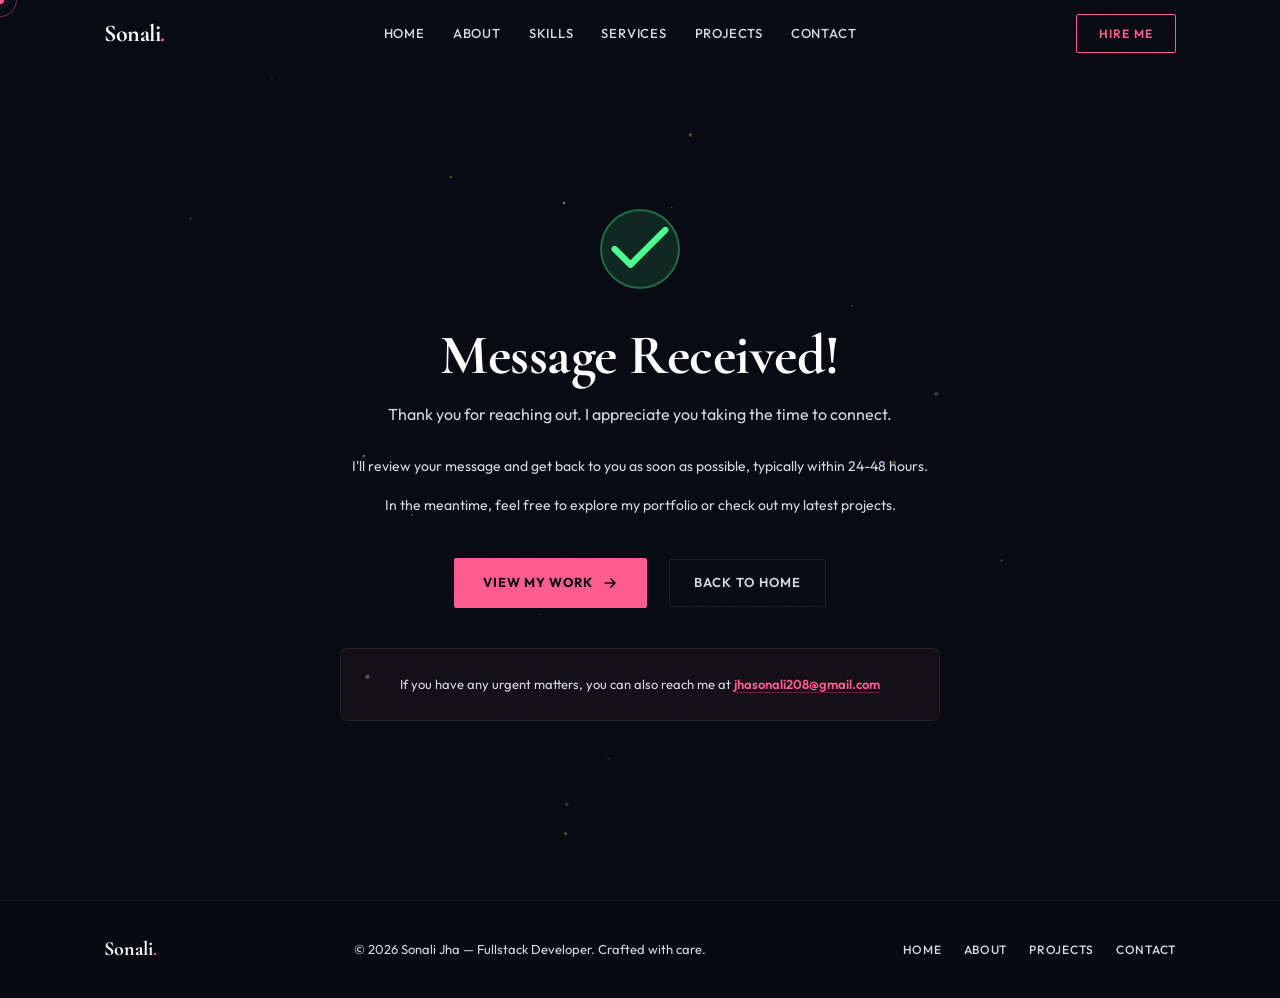
==== thank-you.html @ d3b2fef5 "Make hero section more calm and professional, design thank-you page consistently" ====
<!doctype html>
<html lang="en">
<head>
  <meta charset="utf-8" />
  <meta name="viewport" content="width=device-width,initial-scale=1" />
  <title>Thank You — Sonali Jha</title>
  <link rel="preconnect" href="https://fonts.googleapis.com">
  <link href="https://fonts.googleapis.com/css2?family=Cormorant+Garamond:ital,wght@0,400;0,600;0,700;1,400&family=Outfit:wght@300;400;500;600;700&display=swap" rel="stylesheet">
  <link rel="stylesheet" href="style.css" />
</head>
<body>

  <!-- Custom Cursor -->
  <div class="cursor-dot" id="cursorDot"></div>
  <div class="cursor-outline" id="cursorOutline"></div>

  <!-- Topbar -->
  <header class="topbar" id="topbar">
    <div class="top-inner">
      <div class="logo">Sonali<span>.</span></div>
      <nav class="nav">
        <a href="index.html#home">Home</a>
        <a href="index.html#about">About</a>
        <a href="index.html#skills">Skills</a>
        <a href="index.html#services">Services</a>
        <a href="index.html#projects">Projects</a>
        <a href="index.html#contact">Contact</a>
      </nav>
      <a class="hire-btn" href="index.html#contact">Hire Me</a>
    </div>
  </header>

  <!-- ═══ THANK YOU SECTION ═══ -->
  <section id="thank-you" class="thank-you">
    <div class="thank-you-canvas">
      <canvas id="particleCanvasTY"></canvas>
    </div>
    
    <div class="thank-you-inner">
      <div class="thank-you-content">
        
        <!-- Success Icon -->
        <div class="ty-icon-container">
          <div class="ty-icon">
            <svg viewBox="0 0 24 24" fill="none" stroke="currentColor" stroke-width="2" stroke-linecap="round" stroke-linejoin="round">
              <polyline points="20 6 9 17 4 12"></polyline>
            </svg>
          </div>
        </div>

        <!-- Main Message -->
        <div class="ty-message reveal">
          <h1 class="ty-title">Message Received!</h1>
          <p class="ty-subtitle">Thank you for reaching out. I appreciate you taking the time to connect.</p>
        </div>

        <!-- Additional Info -->
        <div class="ty-info reveal delay-1">
          <p class="ty-text">I'll review your message and get back to you as soon as possible, typically within 24-48 hours.</p>
          <p class="ty-text">In the meantime, feel free to explore my portfolio or check out my latest projects.</p>
        </div>

        <!-- CTA Buttons -->
        <div class="ty-ctas reveal delay-2">
          <a class="btn-gold" href="index.html#projects">
            <span>View My Work</span>
            <svg width="16" height="16" viewBox="0 0 16 16" fill="none"><path d="M3 8h10M9 4l4 4-4 4" stroke="currentColor" stroke-width="1.6" stroke-linecap="round" stroke-linejoin="round"/></svg>
          </a>
          <a class="btn-ghost" href="index.html">
            <span>Back to Home</span>
          </a>
        </div>

        <!-- Footer Message -->
        <div class="ty-footer-msg reveal delay-3">
          <p>If you have any urgent matters, you can also reach me at <a href="mailto:jhasonali208@gmail.com" class="ty-email-link">jhasonali208@gmail.com</a></p>
        </div>

      </div>
    </div>
  </section>

  <!-- FOOTER -->
  <footer class="footer">
    <div class="footer-inner wrapper">
      <div class="footer-logo">Sonali<span>.</span></div>
      <p class="footer-copy">© <span id="yr"></span> Sonali Jha — Fullstack Developer. Crafted with care.</p>
      <div class="footer-links">
        <a href="index.html#home">Home</a>
        <a href="index.html#about">About</a>
        <a href="index.html#projects">Projects</a>
        <a href="index.html#contact">Contact</a>
      </div>
    </div>
  </footer>

  <script src="script.js"></script>
  <script>
    // Initialize particle canvas for thank-you page
    (function initParticlesTY() {
      const canvas = document.getElementById('particleCanvasTY');
      if (!canvas) return;
      const ctx = canvas.getContext('2d');

      let W, H, particles = [], mouse = { x: -999, y: -999 };
      const COUNT = 20;
      const GOLD   = 'rgba(201,168,76,';
      const SILVER = 'rgba(168,184,204,';

      function resize() {
        W = canvas.width  = canvas.offsetWidth;
        H = canvas.height = canvas.offsetHeight;
      }
      resize();
      window.addEventListener('resize', resize);

      canvas.addEventListener('mousemove', e => {
        const r = canvas.getBoundingClientRect();
        mouse.x = e.clientX - r.left;
        mouse.y = e.clientY - r.top;
      });
      canvas.addEventListener('mouseleave', () => { mouse.x = -999; mouse.y = -999; });

      class Particle {
        constructor() { this.reset(true); }
        reset(init) {
          this.x    = Math.random() * W;
          this.y    = init ? Math.random() * H : H + 10;
          this.vy   = -(Math.random() * 0.15 + 0.05);
          this.vx   = (Math.random() - .5) * 0.08;
          this.size = Math.random() * 1.8 + 0.4;
          this.alpha= Math.random() * 0.5 + 0.1;
          this.gold = Math.random() < 0.3;
        }
        update() {
          this.x += this.vx;
          this.y += this.vy;
          if (this.y < -10) this.reset(false);
        }
        draw() {
          const col = this.gold ? GOLD : SILVER;
          ctx.beginPath();
          ctx.arc(this.x, this.y, this.size, 0, Math.PI * 2);
          ctx.fillStyle = col + this.alpha + ')';
          ctx.fill();
        }
      }

      for (let i = 0; i < COUNT; i++) particles.push(new Particle());

      function drawLines() {
        for (let i = 0; i < particles.length; i++) {
          for (let j = i + 1; j < particles.length; j++) {
            const a = particles[i], b = particles[j];
            const dx = a.x - b.x, dy = a.y - b.y;
            const dist = Math.sqrt(dx * dx + dy * dy);
            if (dist < 100) {
              const op = (1 - dist / 100) * 0.02;
              ctx.beginPath();
              ctx.moveTo(a.x, a.y);
              ctx.lineTo(b.x, b.y);
              ctx.strokeStyle = GOLD + op + ')';
              ctx.lineWidth = 0.4;
              ctx.stroke();
            }
          }
        }
      }

      function animate() {
        ctx.clearRect(0, 0, W, H);
        drawLines();
        particles.forEach(p => { p.update(); p.draw(); });
        requestAnimationFrame(animate);
      }
      animate();
    })();
  </script>
</body>
</html>
---- style.css ----
/* ════════════════════════════════════════════════════════
   SONALI JHA — PORTFOLIO STYLESHEET
   Theme: Deep Navy Midnight · Gold Luxury
   Fonts: Cormorant Garamond (display) + Outfit (body)
════════════════════════════════════════════════════════ */

/* ── TOKENS ───────────────────────────────────────────── */
:root {
  --navy:       #070a12;
  --navy-2:     #0b111c;
  --navy-3:     #101827;
  --navy-4:     #151d2f;
  --gold:       #ff5c90;
  --gold-lt:    #ff8cba;
  --gold-dk:    #c33670;
  --silver:     #d6d8e3;
  --text:       #f3f7ff;
  --heading:    #ffffff;
  --border:     rgba(255,92,144,.14);
  --border-dim: rgba(255,255,255,.08);
  --r-sm:       8px;
  --r:          14px;
  --r-lg:       22px;
  --maxw:       1200px;
}

/* ── RESET ────────────────────────────────────────────── */
*, *::before, *::after { box-sizing: border-box; margin: 0; padding: 0; }
html, body { scroll-behavior: smooth; }
body {
  font-family: 'Outfit', sans-serif;
  font-weight: 400;
  font-size: 15px;
  line-height: 1.65;
  background: var(--navy);
  color: var(--text);
  overflow-x: hidden;
  cursor: none;
  -webkit-font-smoothing: antialiased;
}
a { text-decoration: none; color: inherit; }
img { display: block; }
ul { list-style: none; }

/* ── NOISE TEXTURE ────────────────────────────────────── */
body::after {
  content: '';
  position: fixed;
  inset: 0;
  pointer-events: none;
  z-index: 999;
  background-image: url("data:image/svg+xml,%3Csvg xmlns='http://www.w3.org/2000/svg' width='200' height='200'%3E%3Cfilter id='n'%3E%3CfeTurbulence type='fractalNoise' baseFrequency='0.9' numOctaves='4'/%3E%3C/filter%3E%3Crect width='200' height='200' filter='url(%23n)' opacity='0.018'/%3E%3C/svg%3E");
}

/* ── CURSOR ───────────────────────────────────────────── */
.cursor-dot {
  width: 8px;
  height: 8px;
  background: var(--gold);
  border-radius: 50%;
  position: fixed;
  pointer-events: none;
  z-index: 10000;
  transform: translate(-50%, -50%);
  transition: transform .06s ease, width .2s, height .2s, background .2s;
  box-shadow: 0 0 10px rgba(255,92,144,.6);
}
.cursor-outline {
  width: 34px;
  height: 34px;
  border: 1.5px solid rgba(255,92,144,.45);
  border-radius: 50%;
  position: fixed;
  pointer-events: none;
  z-index: 9999;
  transform: translate(-50%, -50%);
  transition: width .25s ease, height .25s ease, border-color .25s;
}
/* diamond shape on hover */
body.cursor-hover .cursor-dot {
  width: 10px;
  height: 10px;
  border-radius: 2px;
  transform: translate(-50%, -50%) rotate(45deg);
  background: var(--gold-lt);
}
body.cursor-hover .cursor-outline {
  width: 48px;
  height: 48px;
  border-color: rgba(255,92,144,.6);
  border-radius: 4px;
  transform: translate(-50%, -50%) rotate(45deg);
}

/* ── SCROLLBAR ────────────────────────────────────────── */
::-webkit-scrollbar { width: 4px; }
::-webkit-scrollbar-track { background: var(--navy-2); }
::-webkit-scrollbar-thumb { background: var(--gold-dk); border-radius: 4px; }

/* ── TOPBAR ───────────────────────────────────────────── */
.topbar {
  position: fixed;
  top: 0; left: 0; right: 0;
  z-index: 500;
  height: 68px;
  transition: background .4s, border-color .4s, backdrop-filter .4s;
  border-bottom: 1px solid transparent;
}
.topbar.scrolled {
  background: rgba(8,14,26,.88);
  backdrop-filter: blur(20px);
  border-color: var(--border);
}
.top-inner {
  max-width: var(--maxw);
  margin: 0 auto;
  height: 100%;
  padding: 0 5vw;
  display: flex;
  align-items: center;
  justify-content: space-between;
}
.logo {
  font-family: 'Cormorant Garamond', serif;
  font-size: 24px;
  font-weight: 700;
  color: var(--heading);
  letter-spacing: -.5px;
}
.logo span { color: var(--gold); }

.nav { display: flex; gap: 28px; }
.nav a {
  font-size: 13px;
  font-weight: 500;
  letter-spacing: .06em;
  text-transform: uppercase;
  color: var(--silver);
  position: relative;
  transition: color .25s;
}
.nav a::after {
  content: '';
  position: absolute;
  left: 0; bottom: -4px;
  width: 0; height: 1px;
  background: var(--gold);
  transition: width .3s ease;
}
.nav a:hover { color: var(--gold-lt); }
.nav a:hover::after { width: 100%; }

.hire-btn {
  font-size: 12px;
  font-weight: 600;
  letter-spacing: .1em;
  text-transform: uppercase;
  padding: 9px 22px;
  border-radius: 2px;
  border: 1px solid var(--gold);
  color: var(--gold);
  transition: background .25s, color .25s, box-shadow .25s;
}
.hire-btn:hover {
  background: var(--gold);
  color: var(--navy);
  box-shadow: 0 0 24px rgba(255,92,144,.3);
}

/* ── BUTTONS ──────────────────────────────────────────── */
.btn-gold {
  display: inline-flex;
  align-items: center;
  gap: 8px;
  background: var(--gold);
  color: var(--navy);
  font-size: 13px;
  font-weight: 700;
  letter-spacing: .08em;
  text-transform: uppercase;
  padding: 13px 28px;
  border-radius: 2px;
  transition: background .25s, transform .25s, box-shadow .25s;
  border: 1px solid var(--gold);
}
.btn-gold:hover {
  background: var(--gold-lt);
  transform: translateY(-2px);
  box-shadow: 0 12px 36px rgba(255,92,144,.22);
}
.btn-ghost {
  display: inline-flex;
  align-items: center;
  gap: 8px;
  background: transparent;
  color: var(--silver);
  font-size: 13px;
  font-weight: 600;
  letter-spacing: .08em;
  text-transform: uppercase;
  padding: 12px 24px;
  border-radius: 2px;
  border: 1px solid var(--border-dim);
  transition: border-color .25s, color .25s, transform .25s;
  margin-left: 10px;
}
.btn-ghost:hover {
  border-color: var(--gold);
  color: var(--gold);
  transform: translateY(-2px);
}

/* ── SECTION SHARED ───────────────────────────────────── */
.wrapper {
  max-width: var(--maxw);
  margin: 0 auto;
  padding: 0 5vw;
}
.section-eyebrow {
  display: inline-flex;
  align-items: center;
  gap: 10px;
  font-size: 11px;
  font-weight: 700;
  letter-spacing: .18em;
  text-transform: uppercase;
  color: var(--gold);
  margin-bottom: 10px;
}
.section-eyebrow::before {
  content: '';
  display: block;
  width: 24px;
  height: 1px;
  background: var(--gold);
}
.section-eyebrow.center { display: flex; justify-content: center; }
.section-eyebrow.center::before { display: none; }

.section-title {
  font-family: 'Cormorant Garamond', serif;
  font-size: clamp(32px, 4vw, 52px);
  font-weight: 700;
  color: var(--heading);
  line-height: 1.1;
  letter-spacing: -.5px;
  margin-bottom: 14px;
}
.section-title em { color: var(--gold); font-style: italic; }
.section-title.center { text-align: center; }
.section-sub {
  font-size: 15px;
  color: var(--silver);
  max-width: 520px;
  line-height: 1.8;
  margin-bottom: 52px;
}
.section-sub.center { text-align: center; margin-left: auto; margin-right: auto; }
.section-head { margin-bottom: 0; }
section[id] {
  scroll-margin-top: 92px;
}

/* divider line */
.section-divider {
  width: 100%;
  height: 1px;
  background: linear-gradient(90deg, transparent, var(--border), transparent);
  margin: 0;
}

/* ── SCROLL REVEAL ────────────────────────────────────── */
.reveal {
  opacity: 0;
  transform: translateY(32px);
  transition: opacity .75s cubic-bezier(.4,0,.2,1), transform .75s cubic-bezier(.4,0,.2,1);
}
.reveal.visible { opacity: 1; transform: translateY(0); }
.delay-1 { transition-delay: .12s; }
.delay-2 { transition-delay: .22s; }
.delay-3 { transition-delay: .32s; }
.delay-4 { transition-delay: .42s; }

/* ═══════════════════════════════════════════════════════
   HERO
═══════════════════════════════════════════════════════ */
.hero {
  position: relative;
  min-height: 100svh;
  display: flex;
  align-items: center;
  padding: 90px 5vw 60px;
  overflow: hidden;
}
.hero-canvas {
  position: absolute;
  inset: 0;
  z-index: 0;
}
#particleCanvas {
  width: 100%;
  height: 100%;
}

/* large watermark text */
.hero-bg-text {
  position: absolute;
  right: -2%;
  top: 50%;
  transform: translateY(-50%);
  font-family: 'Cormorant Garamond', serif;
  font-size: clamp(80px, 14vw, 200px);
  font-weight: 700;
  color: rgba(255,92,144,.01);
  letter-spacing: .1em;
  pointer-events: none;
  user-select: none;
  z-index: 0;
  white-space: nowrap;
}

.hero-inner {
  position: relative;
  z-index: 2;
  display: grid;
  grid-template-columns: 1fr 440px;
  gap: 60px;
  align-items: center;
  max-width: var(--maxw);
  width: 100%;
  margin: 0 auto;
}

/* status pill */
.status-pill {
  display: inline-flex;
  align-items: center;
  gap: 8px;
  background: rgba(255,92,144,.06);
  border: 1px solid rgba(255,92,144,.16);
  padding: 6px 16px;
  border-radius: 2px;
  font-size: 12px;
  font-weight: 600;
  letter-spacing: .06em;
  text-transform: uppercase;
  color: var(--gold-lt);
  margin-bottom: 22px;
  opacity: 0;
  animation: fadeUp .7s .1s forwards;
}
.status-dot {
  width: 7px;
  height: 7px;
  border-radius: 50%;
  background: #4cff91;
  box-shadow: 0 0 8px rgba(76,255,145,.7);
}

.hero-heading {
  font-family: 'Cormorant Garamond', serif;
  font-size: clamp(44px, 7vw, 88px);
  font-weight: 700;
  line-height: 1.0;
  letter-spacing: -1.5px;
  color: var(--heading);
  margin-bottom: 14px;
}
.hero-heading .gold { color: var(--gold); }

/* line reveal animation */
.line-reveal {
  display: block;
  overflow: hidden;
}
.line-reveal span {
  display: block;
  opacity: 0;
  transform: translateY(100%);
  animation: lineUp .6s cubic-bezier(.4,0,.2,1) forwards;
}
.line-reveal { animation-delay: .2s; }
.line-reveal.delay-1 span { animation-delay: .4s; }
@keyframes lineUp { to { opacity: 1; transform: translateY(0); } }

.hero-role-wrap {
  display: flex;
  align-items: center;
  gap: 14px;
  margin-bottom: 18px;
  opacity: 0;
  animation: fadeUp .7s .4s forwards;
}
.role-line {
  display: block;
  width: 36px;
  height: 2px;
  background: var(--gold);
  flex-shrink: 0;
  opacity: 0.7;
}
.hero-role {
  font-size: clamp(14px, 1.8vw, 18px);
  font-weight: 500;
  letter-spacing: .12em;
  text-transform: uppercase;
  color: var(--silver);
}

.hero-desc {
  font-size: 15px;
  line-height: 1.8;
  color: var(--silver);
  max-width: 480px;
  margin-bottom: 32px;
  opacity: 0;
  animation: fadeUp .7s .5s forwards;
}

.hero-ctas {
  display: flex;
  align-items: center;
  flex-wrap: wrap;
  gap: 4px;
  margin-bottom: 44px;
  opacity: 0;
  animation: fadeUp .7s .6s forwards;
}

.hero-numbers {
  display: flex;
  align-items: center;
  gap: 28px;
  opacity: 0;
  animation: fadeUp .7s .7s forwards;
}

.num {
  font-family: 'Cormorant Garamond', serif;
  font-size: 36px;
  font-weight: 700;
  color: var(--heading);
  line-height: 1;
}
.num em { color: var(--gold); font-style: normal; font-size: .7em; }
.num-label {
  font-size: 11px;
  letter-spacing: .08em;
  text-transform: uppercase;
  color: var(--silver);
  margin-top: 4px;
}
.num-divider {
  width: 1px;
  height: 36px;
  background: var(--border);
}

@keyframes fadeUp {
  from { opacity: 0; transform: translateY(18px); }
  to   { opacity: 1; transform: translateY(0); }
}

/* ── AVATAR SCENE ─────────────────────────────────────── */
.hero-right {
  display: flex;
  justify-content: center;
  align-items: center;
  opacity: 0;
  animation: scaleIn .8s .25s cubic-bezier(.4,0,.2,1) forwards;
}
@keyframes scaleIn {
  from { opacity: 0; transform: scale(.85); }
  to   { opacity: 1; transform: scale(1); }
}

.avatar-scene {
  position: relative;
  width: 340px;
  height: 340px;
  display: flex;
  justify-content: center;
  align-items: center;
}
.avatar-glow {
  position: absolute;
  inset: -20px;
  border-radius: 50%;
  background: radial-gradient(circle, rgba(255,92,144,.05) 0%, transparent 50%);
}

.avatar-border-spin {
  position: absolute;
  inset: -4px;
}

.avatar-frame {
  width: 290px;
  height: 290px;
  border-radius: 50%;
  overflow: hidden;
  border: 2px solid rgba(255,92,144,.25);
  box-shadow:
    0 0 0 8px rgba(255,92,144,.05),
    0 30px 70px rgba(0,0,0,.7),
    inset 0 0 40px rgba(0,0,0,.4);
  position: relative;
  z-index: 1;
}
.avatar-frame img {
  width: 100%;
  height: 100%;
  object-fit: cover;
  filter: brightness(.92) contrast(1.1) saturate(1.15);
}

/* floating chips */
.float-chip {
  display: none;
}

/* scroll cue */
.scroll-cue {
  position: absolute;
  bottom: 32px;
  left: 50%;
  transform: translateX(-50%);
  z-index: 2;
  opacity: 0;
  animation: fadeUp .7s 1.6s forwards;
}
.scroll-cue-inner {
  display: flex;
  flex-direction: column;
  align-items: center;
  gap: 8px;
  font-size: 10px;
  letter-spacing: .14em;
  text-transform: uppercase;
  color: var(--silver);
  opacity: .6;
}
.mouse-icon {
  width: 22px;
  height: 34px;
  border: 1.5px solid rgba(255,92,144,.4);
  border-radius: 11px;
  display: flex;
  justify-content: center;
  padding-top: 6px;
}
.mouse-wheel {
  width: 3px;
  height: 6px;
  background: var(--gold);
  border-radius: 2px;
  animation: wheelScroll 2s ease-in-out infinite;
}
@keyframes wheelScroll {
  0%   { transform: translateY(0); opacity: 1; }
  60%  { transform: translateY(10px); opacity: 0; }
  61%  { transform: translateY(0); opacity: 0; }
  100% { opacity: 1; }
}

/* ═══════════════════════════════════════════════════════
   ABOUT
═══════════════════════════════════════════════════════ */
.about {
  padding: 100px 0;
  background: linear-gradient(180deg, transparent, rgba(255,92,144,.025), transparent);
}
.about-grid {
  display: grid;
  grid-template-columns: 1fr 1fr;
  gap: 72px;
  align-items: center;
}

/* image */
.about-img-outer {
  position: relative;
}
.about-img-inner {
  border-radius: var(--r);
  overflow: hidden;
  aspect-ratio: 4/5;
  border: 1px solid var(--border);
  box-shadow: 0 40px 80px rgba(0,0,0,.55);
  position: relative;
}
.about-img-inner img {
  width: 100%;
  height: 100%;
  object-fit: cover;
  filter: grayscale(10%) brightness(.92) contrast(1.08) saturate(1.2);
  transition: filter .5s;
}
.about-img-inner:hover img { filter: grayscale(0) brightness(.98) contrast(1.1) saturate(1.25); }
.img-shine {
  position: absolute;
  inset: 0;
  background: linear-gradient(135deg, rgba(255,92,144,.07) 0%, transparent 50%, rgba(0,0,0,.35) 100%);
  pointer-events: none;
}

.about-badge-card {
  position: absolute;
  bottom: -22px;
  right: -22px;
  background: var(--navy-3);
  border: 1px solid var(--border);
  border-radius: var(--r-sm);
  padding: 18px 22px;
  box-shadow: 0 20px 40px rgba(0,0,0,.5);
  z-index: 2;
}
.badge-num {
  font-family: 'Cormorant Garamond', serif;
  font-size: 38px;
  font-weight: 700;
  color: var(--gold);
  line-height: 1;
}
.badge-num span { font-size: .6em; color: var(--gold-dk); }
.badge-txt {
  font-size: 12px;
  color: var(--silver);
  margin-top: 4px;
  white-space: nowrap;
}

.about-deco-ring {
  position: absolute;
  top: -20px;
  left: -20px;
  width: 120px;
  height: 120px;
  border-radius: 50%;
  border: 1px solid rgba(255,92,144,.15);
  z-index: 0;
}

/* text */
.about-para {
  font-size: 15px;
  line-height: 1.85;
  color: var(--silver);
  margin-bottom: 16px;
}
.about-traits {
  display: grid;
  grid-template-columns: 1fr 1fr;
  gap: 10px;
  margin: 24px 0 32px;
}
.trait {
  display: flex;
  align-items: center;
  gap: 10px;
  font-size: 13px;
  font-weight: 500;
  color: var(--text);
}
.trait-dot {
  width: 5px;
  height: 5px;
  border-radius: 50%;
  background: var(--gold);
  flex-shrink: 0;
}
.about-ctas { display: flex; align-items: center; }

/* ═══════════════════════════════════════════════════════
   SKILLS
═══════════════════════════════════════════════════════ */
.skills {
  padding: 100px 0;
}
.skills-tabs {
  display: flex;
  gap: 0;
  border-bottom: 1px solid var(--border-dim);
  margin-bottom: 40px;
}
.stab {
  background: none;
  border: none;
  border-bottom: 2px solid transparent;
  cursor: pointer;
  font-family: 'Outfit', sans-serif;
  font-size: 13px;
  font-weight: 600;
  letter-spacing: .08em;
  text-transform: uppercase;
  color: var(--silver);
  padding: 11px 24px;
  margin-bottom: -1px;
  transition: color .25s, border-color .25s;
}
.stab.active { color: var(--gold); border-bottom-color: var(--gold); }
.stab:hover:not(.active) { color: var(--text); }

.spanel { display: none; }
.spanel.active { display: block; }

.skills-grid {
  display: grid;
  grid-template-columns: repeat(auto-fill, minmax(230px, 1fr));
  gap: 14px;
}
.sk-card {
  background: var(--navy-2);
  border: 1px solid var(--border-dim);
  border-radius: var(--r-sm);
  padding: 18px 20px;
  transition: border-color .3s, transform .3s, box-shadow .3s;
}
.sk-card:hover {
  border-color: rgba(255,92,144,.22);
  transform: translateY(-3px);
  box-shadow: 0 12px 32px rgba(255,92,144,.06);
}
.sk-top {
  display: flex;
  align-items: center;
  gap: 8px;
  margin-bottom: 12px;
}
.sk-emoji { font-size: 17px; }
.sk-name { font-size: 13px; font-weight: 600; color: var(--heading); flex: 1; }
.sk-lvl  { font-size: 11px; color: var(--gold-dk); font-weight: 600; }
.sk-bar  {
  height: 2px;
  background: rgba(255,255,255,.06);
  border-radius: 99px;
  overflow: hidden;
}
.sk-fill {
  height: 100%;
  border-radius: 99px;
  background: linear-gradient(90deg, var(--gold-dk), var(--gold), var(--gold-lt));
  transform: scaleX(0);
  transform-origin: left;
  transition: transform 1.1s cubic-bezier(.4,0,.2,1) .1s;
}

/* ═══════════════════════════════════════════════════════
   SERVICES
═══════════════════════════════════════════════════════ */
.services {
  padding: 100px 0;
  background: linear-gradient(180deg, transparent, rgba(255,92,144,.02), transparent);
}
.srv-grid {
  display: grid;
  grid-template-columns: repeat(3, 1fr);
  gap: 20px;
}
.srv-card {
  background: var(--navy-2);
  border: 1px solid var(--border-dim);
  border-radius: var(--r);
  padding: 32px 28px;
  position: relative;
  overflow: hidden;
  transition: border-color .35s, transform .35s, box-shadow .35s;
}
.srv-card::before {
  content: '';
  position: absolute;
  bottom: 0; left: 0; right: 0;
  height: 2px;
  background: linear-gradient(90deg, transparent, var(--gold), transparent);
  transform: scaleX(0);
  transition: transform .4s ease;
}
.srv-card:hover::before { transform: scaleX(1); }
.srv-card:hover {
  border-color: rgba(255,92,144,.2);
  transform: translateY(-6px);
  box-shadow: 0 24px 60px rgba(0,0,0,.4);
}

/* ═══════════════════════════════════════════════════════
   EXPERIENCE
═══════════════════════════════════════════════════════ */
.experience {
  padding: 100px 0;
}
.timeline-grid {
  display: grid;
  grid-template-columns: repeat(3, minmax(240px, 1fr));
  gap: 22px;
}
.timeline-item {
  background: linear-gradient(180deg, rgba(255,255,255,.04), rgba(255,255,255,.02));
  border: 1px solid var(--border-dim);
  border-radius: var(--r);
  padding: 30px 28px;
  position: relative;
  overflow: hidden;
  transition: transform .3s, box-shadow .3s;
}
.timeline-item::before {
  content: '';
  position: absolute;
  left: 0;
  top: 0;
  bottom: 0;
  width: 5px;
  background: linear-gradient(180deg, var(--gold), var(--gold-lt));
  border-radius: 0 4px 4px 0;
}
.timeline-item:hover {
  transform: translateY(-4px);
  box-shadow: 0 24px 60px rgba(0,0,0,.25);
}
.ti-meta {
  font-size: 12px;
  letter-spacing: .16em;
  color: var(--silver);
  text-transform: uppercase;
  margin-bottom: 16px;
}
.ti-title {
  font-family: 'Cormorant Garamond', serif;
  font-size: 22px;
  color: var(--heading);
  margin-bottom: 14px;
  line-height: 1.2;
}
.ti-desc {
  font-size: 15px;
  color: var(--silver);
  line-height: 1.8;
}

/* ═══════════════════════════════════════════════════════
   TESTIMONIALS
═══════════════════════════════════════════════════════ */
.testimonials {
  padding: 100px 0;
  background: linear-gradient(180deg, transparent, rgba(255,92,144,.04));
}
.testimonial-grid {
  display: grid;
  grid-template-columns: repeat(3, minmax(240px, 1fr));
  gap: 24px;
}
.testi-card {
  background: rgba(255,255,255,.03);
  border: 1px solid var(--border-dim);
  border-radius: var(--r);
  padding: 32px;
  transition: transform .3s, box-shadow .3s, border-color .3s;
}
.testi-card:hover {
  transform: translateY(-4px);
  box-shadow: 0 24px 70px rgba(0,0,0,.26);
  border-color: rgba(255,92,144,.25);
}
.testi-rating {
  font-size: 14px;
  color: var(--gold);
  margin-bottom: 18px;
}
.testi-quote {
  font-size: 15px;
  color: var(--silver);
  line-height: 1.9;
  margin-bottom: 24px;
}
.testi-person {
  display: flex;
  align-items: center;
  gap: 14px;
}
.testi-avatar {
  width: 44px;
  height: 44px;
  border-radius: 50%;
  background: rgba(255,92,144,.15);
  display: grid;
  place-items: center;
  font-size: 16px;
  color: var(--gold);
}
.testi-name {
  font-weight: 700;
  color: var(--heading);
  margin-bottom: 4px;
}
.testi-role {
  font-size: 13px;
  color: var(--silver);
}

.srv-number {
  font-family: 'Cormorant Garamond', serif;
  font-size: 56px;
  font-weight: 700;
  color: rgba(255,92,144,.08);
  line-height: 1;
  position: absolute;
  top: 16px;
  right: 22px;
  user-select: none;
}
.srv-icon {
  font-size: 28px;
  margin-bottom: 18px;
}
.srv-title {
  font-family: 'Cormorant Garamond', serif;
  font-size: 22px;
  font-weight: 700;
  color: var(--heading);
  margin-bottom: 10px;
}
.srv-desc {
  font-size: 14px;
  color: var(--silver);
  line-height: 1.75;
  margin-bottom: 20px;
}
.srv-tags {
  display: flex;
  flex-wrap: wrap;
  gap: 6px;
  margin-bottom: 20px;
}
.srv-tags span {
  font-size: 11px;
  padding: 4px 10px;
  border-radius: 2px;
  background: rgba(255,92,144,.07);
  border: 1px solid rgba(255,92,144,.14);
  color: var(--gold-dk);
  font-weight: 500;
}
.srv-arrow {
  font-size: 18px;
  color: var(--gold);
  opacity: 0;
  transform: translateX(-6px);
  transition: opacity .3s, transform .3s;
}
.srv-card:hover .srv-arrow { opacity: 1; transform: translateX(0); }

/* ═══════════════════════════════════════════════════════
   PROJECTS
═══════════════════════════════════════════════════════ */
.projects {
  padding: 100px 0;
}
.proj-grid {
  display: grid;
  grid-template-columns: 1fr 1fr;
  gap: 24px;
}
.proj-card {
  background: var(--navy-2);
  border: 1px solid var(--border-dim);
  border-radius: var(--r);
  overflow: hidden;
  transition: border-color .35s, transform .35s, box-shadow .35s;
}
.proj-card:hover {
  border-color: rgba(255,92,144,.2);
  transform: translateY(-5px);
  box-shadow: 0 28px 60px rgba(0,0,0,.5);
}
.proj-img {
  aspect-ratio: 16/9;
  position: relative;
  overflow: hidden;
}
.proj-img img {
  width: 100%;
  height: 100%;
  object-fit: cover;
  filter: brightness(.65) saturate(1.1) sepia(.12);
  transition: transform .55s ease, filter .55s;
}
.proj-card:hover .proj-img img {
  transform: scale(1.06);
  filter: brightness(.88) saturate(1.2) sepia(.08);
}
.proj-img-overlay {
  position: absolute;
  inset: 0;
  background: linear-gradient(to top, rgba(8,14,26,.95) 0%, rgba(8,14,26,.2) 60%, transparent);
}
.proj-card > *:not(.proj-img) { padding: 0 24px; }
.proj-meta {
  display: flex;
  gap: 6px;
  flex-wrap: wrap;
  padding-top: 20px;
  margin-bottom: 10px;
}
.proj-chip {
  font-size: 11px;
  padding: 4px 10px;
  border-radius: 2px;
  background: rgba(255,92,144,.08);
  border: 1px solid rgba(255,92,144,.2);
  color: var(--gold-lt);
  font-weight: 600;
  letter-spacing: .04em;
}
.proj-title {
  font-family: 'Cormorant Garamond', serif;
  font-size: 22px;
  font-weight: 700;
  color: var(--heading);
  margin-bottom: 8px;
}
.proj-desc {
  font-size: 14px;
  color: var(--silver);
  line-height: 1.7;
  margin-bottom: 20px;
}
.proj-link {
  display: inline-flex;
  align-items: center;
  gap: 6px;
  padding-bottom: 24px;
  font-size: 12px;
  font-weight: 700;
  letter-spacing: .1em;
  text-transform: uppercase;
  color: var(--gold);
  transition: gap .2s;
}
.proj-link:hover { gap: 10px; }

/* ═══════════════════════════════════════════════════════
   CONTACT
═══════════════════════════════════════════════════════ */
.contact {
  padding: 100px 0;
  background: linear-gradient(180deg, transparent, rgba(255,92,144,.025));
}
.contact-grid {
  display: grid;
  grid-template-columns: 1fr 1.15fr;
  gap: 64px;
  align-items: start;
}

/* left */
.contact-sub {
  font-family: 'Cormorant Garamond', serif;
  font-size: 28px;
  font-weight: 700;
  color: var(--heading);
  margin-bottom: 12px;
}
.contact-desc {
  font-size: 15px;
  color: var(--silver);
  line-height: 1.8;
  margin-bottom: 32px;
  max-width: 380px;
}
.contact-details { margin-bottom: 32px; }
.cd-row {
  display: flex;
  align-items: center;
  gap: 14px;
  padding: 14px 0;
  border-bottom: 1px solid var(--border-dim);
}
.cd-row:first-child { border-top: 1px solid var(--border-dim); }
.cd-icon {
  width: 36px;
  height: 36px;
  background: rgba(255,92,144,.07);
  border-radius: var(--r-sm);
  display: flex;
  align-items: center;
  justify-content: center;
  font-size: 15px;
  flex-shrink: 0;
}
.cd-label {
  font-size: 10px;
  letter-spacing: .1em;
  text-transform: uppercase;
  color: var(--silver);
  margin-bottom: 2px;
}
.cd-val { font-size: 14px; font-weight: 500; color: var(--heading); }
.cd-val a { color: var(--gold); transition: color .2s; }
.cd-val a:hover { color: var(--gold-lt); }

.contact-socials { display: flex; gap: 10px; }
.soc-link {
  width: 40px;
  height: 40px;
  display: flex;
  align-items: center;
  justify-content: center;
  border: 1px solid var(--border-dim);
  border-radius: var(--r-sm);
  color: var(--silver);
  transition: border-color .25s, color .25s, transform .25s;
}
.soc-link:hover {
  border-color: var(--gold);
  color: var(--gold);
  transform: translateY(-2px);
}

/* form */
.contact-form {
  background: var(--navy-2);
  border: 1px solid var(--border-dim);
  border-radius: var(--r);
  padding: 36px;
}
.form-row-2 { display: grid; grid-template-columns: 1fr 1fr; gap: 14px; }
.fg { margin-bottom: 16px; }
.fg label {
  display: block;
  font-size: 11px;
  font-weight: 600;
  letter-spacing: .1em;
  text-transform: uppercase;
  color: var(--silver);
  margin-bottom: 8px;
}
.fg input,
.fg textarea {
  width: 100%;
  background: rgba(255,255,255,.025);
  border: 1px solid var(--border-dim);
  border-radius: var(--r-sm);
  padding: 11px 14px;
  font-family: 'Outfit', sans-serif;
  font-size: 14px;
  color: var(--heading);
  outline: none;
  transition: border-color .25s, box-shadow .25s;
}
.fg input:focus,
.fg textarea:focus {
  border-color: rgba(255,92,144,.4);
  box-shadow: 0 0 0 3px rgba(255,92,144,.07);
}
.fg textarea { resize: vertical; min-height: 110px; }
.btn-send {
  width: 100%;
  background: var(--gold);
  border: none;
  cursor: pointer;
  color: var(--navy);
  font-family: 'Outfit', sans-serif;
  font-size: 13px;
  font-weight: 700;
  letter-spacing: .12em;
  text-transform: uppercase;
  padding: 14px;
  border-radius: var(--r-sm);
  display: flex;
  align-items: center;
  justify-content: center;
  gap: 8px;
  transition: background .25s, transform .25s, box-shadow .25s;
  margin-top: 4px;
}
.btn-send:hover {
  background: var(--gold-lt);
  transform: translateY(-2px);
  box-shadow: 0 14px 36px rgba(255,92,144,.22);
}

/* ═══════════════════════════════════════════════════════
   FOOTER
═══════════════════════════════════════════════════════ */
.footer {
  border-top: 1px solid var(--border-dim);
  padding: 32px 0;
}
.footer-inner {
  display: flex;
  align-items: center;
  justify-content: space-between;
  flex-wrap: wrap;
  gap: 16px;
}
.footer-logo {
  font-family: 'Cormorant Garamond', serif;
  font-size: 20px;
  font-weight: 700;
  color: var(--heading);
}
.footer-logo span { color: var(--gold); }
.footer-copy { font-size: 13px; color: var(--silver); }
.footer-links { display: flex; gap: 22px; }
.footer-links a {
  font-size: 12px;
  font-weight: 500;
  letter-spacing: .06em;
  text-transform: uppercase;
  color: var(--silver);
  transition: color .25s;
}
.footer-links a:hover { color: var(--gold); }

/* ═══════════════════════════════════════════════════════
   RESPONSIVE
═══════════════════════════════════════════════════════ */
@media (max-width: 1024px) {
  .hero-inner { grid-template-columns: 1fr; gap: 40px; }
  .hero-right  { order: -1; }
  .avatar-scene { width: 240px; height: 240px; }
  .avatar-frame { width: 210px; height: 210px; }
  .float-chip   { display: none; }
  .about-grid   { grid-template-columns: 1fr; gap: 40px; }
  .srv-grid     { grid-template-columns: 1fr; }
  .proj-grid    { grid-template-columns: 1fr; }
  .contact-grid { grid-template-columns: 1fr; }
}
@media (max-width: 640px) {
  nav          { display: none; }
  .hire-btn    { display: none; }
  .form-row-2  { grid-template-columns: 1fr; }
  .about-traits{ grid-template-columns: 1fr; }
  .footer-inner{ flex-direction: column; text-align: center; }
  .hero-numbers{ gap: 18px; }
}

/* ═══════════════════════════════════════════════════════
   THANK YOU PAGE
═══════════════════════════════════════════════════════ */
.thank-you {
  position: relative;
  min-height: 100svh;
  display: flex;
  align-items: center;
  justify-content: center;
  padding: 90px 5vw 60px;
  overflow: hidden;
}

.thank-you-canvas {
  position: absolute;
  inset: 0;
  z-index: 0;
}

#particleCanvasTY {
  width: 100%;
  height: 100%;
}

.thank-you-inner {
  position: relative;
  z-index: 2;
  width: 100%;
  max-width: 600px;
  margin: 0 auto;
}

.thank-you-content {
  text-align: center;
}

/* Success Icon */
.ty-icon-container {
  margin-bottom: 36px;
  opacity: 0;
  animation: scaleIn .9s .2s cubic-bezier(.4,0,.2,1) forwards;
}

.ty-icon {
  width: 80px;
  height: 80px;
  margin: 0 auto;
  border-radius: 50%;
  background: rgba(76,255,145,.12);
  border: 2px solid rgba(76,255,145,.3);
  display: flex;
  align-items: center;
  justify-content: center;
  color: #4cff91;
  font-size: 40px;
}

/* Main Message */
.ty-message {
  margin-bottom: 24px;
  opacity: 0;
  animation: fadeUp .7s .35s forwards;
}

.ty-title {
  font-family: 'Cormorant Garamond', serif;
  font-size: clamp(36px, 6vw, 56px);
  font-weight: 700;
  line-height: 1.1;
  letter-spacing: -.5px;
  color: var(--heading);
  margin-bottom: 14px;
}

.ty-subtitle {
  font-size: 16px;
  line-height: 1.8;
  color: var(--silver);
}

/* Info Text */
.ty-info {
  margin-bottom: 40px;
  opacity: 0;
  animation: fadeUp .7s .5s forwards;
}

.ty-text {
  font-size: 14px;
  line-height: 1.9;
  color: var(--silver);
  margin-bottom: 12px;
}

.ty-text:last-child {
  margin-bottom: 0;
}

/* CTAs */
.ty-ctas {
  display: flex;
  align-items: center;
  justify-content: center;
  flex-wrap: wrap;
  gap: 12px;
  margin-bottom: 40px;
  opacity: 0;
  animation: fadeUp .7s .65s forwards;
}

/* Footer Message */
.ty-footer-msg {
  padding: 24px;
  background: rgba(255,92,144,.05);
  border: 1px solid var(--border-dim);
  border-radius: var(--r-sm);
  opacity: 0;
  animation: fadeUp .7s .8s forwards;
}

.ty-footer-msg p {
  font-size: 13px;
  color: var(--silver);
  line-height: 1.8;
  margin: 0;
}

.ty-email-link {
  color: var(--gold);
  font-weight: 600;
  text-decoration: none;
  transition: color .2s;
  border-bottom: 1px solid rgba(255,92,144,.3);
}

.ty-email-link:hover {
  color: var(--gold-lt);
  border-bottom-color: var(--gold-lt);
}

@media (max-width: 640px) {
  .thank-you {
    min-height: auto;
    padding: 100px 5vw;
  }
  
  .ty-ctas {
    flex-direction: column;
    gap: 10px;
  }
  
  .ty-ctas .btn-gold,
  .ty-ctas .btn-ghost {
    width: 100%;
  }
}
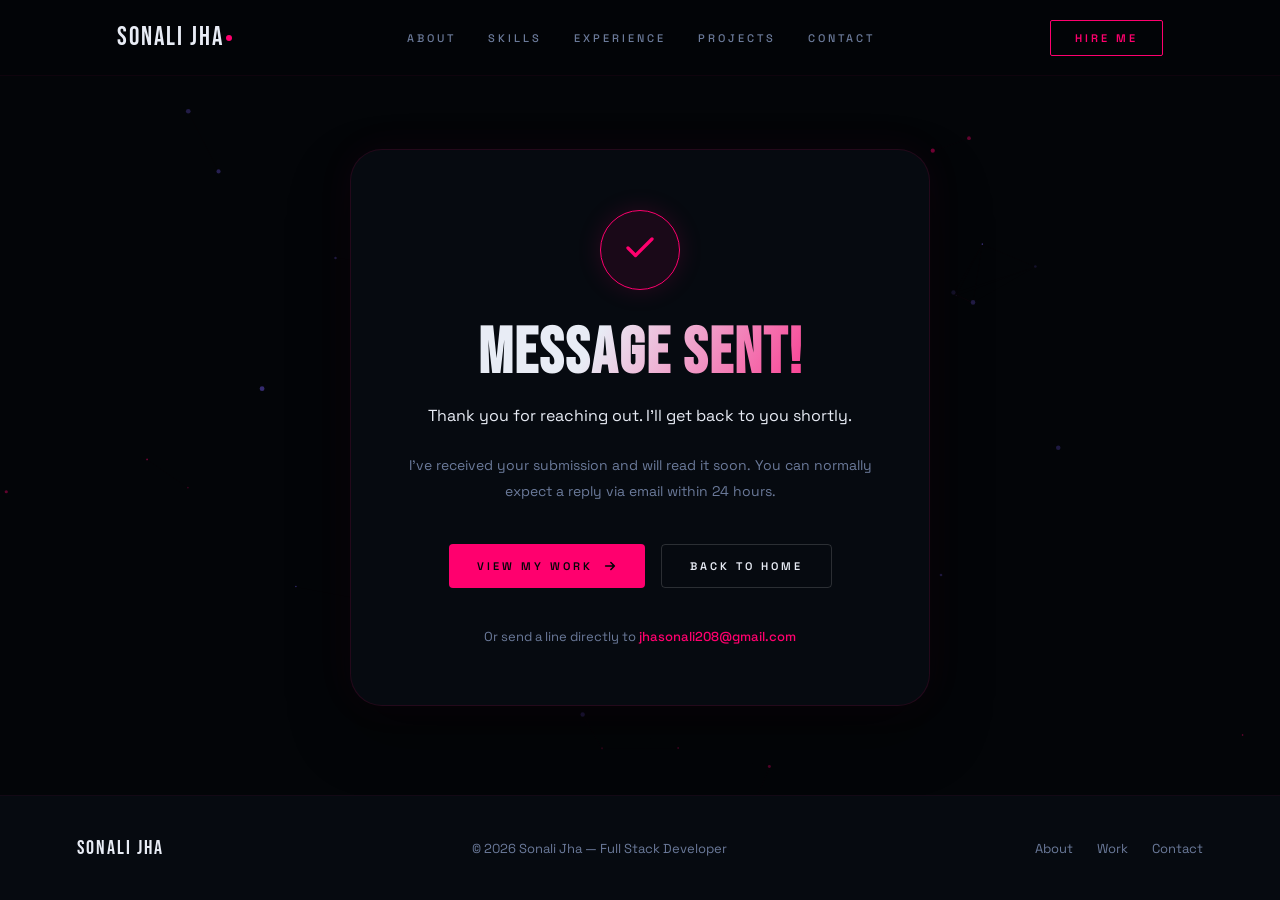
==== commit 302441c4: "feat: setup custom thank-you.html redirection and push portfolio redesigns" ====
--- a/thank-you.html
+++ b/thank-you.html
@@ -1,28 +1,421 @@
-<!doctype html>
+<!DOCTYPE html>
 <html lang="en">
 <head>
   <meta charset="utf-8" />
-  <meta name="viewport" content="width=device-width,initial-scale=1" />
+  <meta name="viewport" content="width=device-width, initial-scale=1.0" />
   <title>Thank You — Sonali Jha</title>
   <link rel="preconnect" href="https://fonts.googleapis.com">
-  <link href="https://fonts.googleapis.com/css2?family=Cormorant+Garamond:ital,wght@0,400;0,600;0,700;1,400&family=Outfit:wght@300;400;500;600;700&display=swap" rel="stylesheet">
-  <link rel="stylesheet" href="style.css" />
+  <link
+    href="https://fonts.googleapis.com/css2?family=Space+Grotesk:wght@300;400;500;600;700&family=Bebas+Neue&family=DM+Serif+Display:ital@0;1&display=swap"
+    rel="stylesheet">
+  <style>
+    /* ─── RESET & TOKENS ─── */
+    *,
+    *::before,
+    *::after {
+      box-sizing: border-box;
+      margin: 0;
+      padding: 0;
+    }
+
+    :root {
+      --bg: #030508;
+      --bg2: #060a10;
+      --bg3: #0a1020;
+      --accent: #ff006e;
+      --accent-rgb: 255, 0, 110;
+      --accent2: #7b61ff;
+      --accent2-rgb: 123, 97, 255;
+      --text: #e8ecf5;
+      --dim: #6b7a9a;
+      --border: rgba(255, 0, 110, 0.12);
+      --font-display: 'Bebas Neue', cursive;
+      --font-serif: 'DM Serif Display', serif;
+      --font-body: 'Space Grotesk', sans-serif;
+    }
+
+    html, body {
+      height: 100%;
+    }
+
+    body {
+      font-family: var(--font-body);
+      background: var(--bg);
+      color: var(--text);
+      overflow-x: hidden;
+      display: flex;
+      flex-direction: column;
+      -webkit-font-smoothing: antialiased;
+    }
+
+    a {
+      text-decoration: none;
+      color: inherit;
+    }
+
+    /* ─── TOPBAR NAVBAR ─── */
+    .topbar {
+      position: fixed;
+      top: 0; left: 0; right: 0;
+      z-index: 500;
+      height: 76px;
+      border-bottom: 1px solid rgba(255, 0, 110, 0.05);
+      background: rgba(3, 5, 8, 0.85);
+      backdrop-filter: blur(20px);
+    }
+
+    .top-inner {
+      max-width: 1200px;
+      margin: 0 auto;
+      height: 100%;
+      padding: 0 6vw;
+      display: flex;
+      align-items: center;
+      justify-content: space-between;
+    }
+
+    .logo {
+      font-family: var(--font-display);
+      font-size: 26px;
+      letter-spacing: 2px;
+      color: var(--text);
+      display: flex;
+      align-items: center;
+      gap: 2px;
+    }
+
+    .logo::after {
+      content: '';
+      width: 6px;
+      height: 6px;
+      background: var(--accent);
+      border-radius: 50%;
+      display: inline-block;
+    }
+
+    .nav {
+      display: flex;
+      gap: 32px;
+    }
+
+    .nav a {
+      font-size: 11px;
+      font-weight: 500;
+      letter-spacing: 3px;
+      text-transform: uppercase;
+      color: var(--dim);
+      position: relative;
+      transition: color 0.3s;
+    }
+
+    .nav a::after {
+      content: '';
+      position: absolute;
+      left: 0;
+      bottom: -4px;
+      width: 0;
+      height: 1px;
+      background: var(--accent);
+      transition: width 0.3s cubic-bezier(0.16, 1, 0.3, 1);
+    }
+
+    .nav a:hover {
+      color: var(--text);
+    }
+
+    .nav a:hover::after {
+      width: 100%;
+    }
+
+    .hire-btn {
+      font-size: 11px;
+      font-weight: 600;
+      letter-spacing: 3px;
+      text-transform: uppercase;
+      padding: 10px 24px;
+      border: 1px solid var(--accent);
+      color: var(--accent);
+      border-radius: 2px;
+      transition: background 0.2s, color 0.2s, box-shadow 0.2s;
+    }
+
+    .hire-btn:hover {
+      background: var(--accent);
+      color: var(--bg);
+      box-shadow: 0 0 20px rgba(255, 0, 110, 0.3);
+    }
+
+    /* ─── BACKGROUND CANVAS ─── */
+    .thank-you-canvas {
+      position: absolute;
+      inset: 0;
+      z-index: 1;
+      pointer-events: none;
+    }
+
+    #particleCanvasTY {
+      width: 100%;
+      height: 100%;
+      display: block;
+    }
+
+    /* ─── THANK YOU BODY ─── */
+    .thank-you-container {
+      flex: 1;
+      display: flex;
+      align-items: center;
+      justify-content: center;
+      padding: 120px 6vw 60px;
+      position: relative;
+      z-index: 2;
+    }
+
+    .thank-you-content {
+      max-width: 580px;
+      width: 100%;
+      text-align: center;
+      background: var(--bg2);
+      border: 1px solid var(--border);
+      border-radius: 32px;
+      padding: 60px 40px;
+      box-shadow: 0 30px 60px rgba(0, 0, 0, 0.4), 0 0 40px rgba(255, 0, 110, 0.05);
+      position: relative;
+    }
+
+    .ty-icon-container {
+      width: 80px;
+      height: 80px;
+      background: rgba(255, 0, 110, 0.08);
+      border: 1px solid var(--accent);
+      border-radius: 50%;
+      color: var(--accent);
+      display: flex;
+      align-items: center;
+      justify-content: center;
+      margin: 0 auto 32px;
+      box-shadow: 0 0 25px rgba(255, 0, 110, 0.15);
+      animation: scaleUp 0.6s cubic-bezier(0.16, 1, 0.3, 1) both;
+    }
+
+    .ty-icon svg {
+      width: 36px;
+      height: 36px;
+    }
+
+    .ty-title {
+      font-family: var(--font-display);
+      font-size: clamp(40px, 6vw, 64px);
+      letter-spacing: 2px;
+      line-height: 1;
+      margin-bottom: 16px;
+      background: linear-gradient(120deg, var(--text) 40%, var(--accent) 100%);
+      -webkit-background-clip: text;
+      -webkit-text-fill-color: transparent;
+      animation: fadeInUp 0.8s cubic-bezier(0.16, 1, 0.3, 1) 0.1s both;
+    }
+
+    .ty-subtitle {
+      font-size: 16px;
+      line-height: 1.7;
+      color: var(--text);
+      margin-bottom: 24px;
+      animation: fadeInUp 0.8s cubic-bezier(0.16, 1, 0.3, 1) 0.2s both;
+    }
+
+    .ty-text {
+      font-size: 14px;
+      line-height: 1.8;
+      color: var(--dim);
+      margin-bottom: 16px;
+      animation: fadeInUp 0.8s cubic-bezier(0.16, 1, 0.3, 1) 0.3s both;
+    }
+
+    .ty-ctas {
+      display: flex;
+      justify-content: center;
+      gap: 16px;
+      margin-top: 40px;
+      animation: fadeInUp 0.8s cubic-bezier(0.16, 1, 0.3, 1) 0.4s both;
+    }
+
+    .btn-gold {
+      display: inline-flex;
+      align-items: center;
+      gap: 10px;
+      font-size: 11px;
+      font-weight: 600;
+      letter-spacing: 3px;
+      text-transform: uppercase;
+      padding: 14px 28px;
+      background: var(--accent);
+      color: var(--bg);
+      border: none;
+      border-radius: 4px;
+      cursor: pointer;
+      transition: background 0.2s, box-shadow 0.2s, transform 0.2s;
+    }
+
+    .btn-gold:hover {
+      background: #e0005a;
+      box-shadow: 0 0 25px rgba(255, 0, 110, 0.4);
+      transform: translateY(-2px);
+    }
+
+    .btn-ghost {
+      display: inline-flex;
+      align-items: center;
+      gap: 10px;
+      font-size: 11px;
+      font-weight: 600;
+      letter-spacing: 3px;
+      text-transform: uppercase;
+      padding: 14px 28px;
+      background: transparent;
+      color: var(--text);
+      border: 1px solid rgba(255, 255, 255, 0.15);
+      border-radius: 4px;
+      cursor: pointer;
+      transition: border-color 0.2s, background 0.2s, transform 0.2s;
+    }
+
+    .btn-ghost:hover {
+      border-color: var(--accent);
+      background: rgba(255, 0, 110, 0.05);
+      color: var(--accent);
+      transform: translateY(-2px);
+    }
+
+    .ty-footer-msg {
+      margin-top: 40px;
+      font-size: 13px;
+      color: var(--dim);
+      animation: fadeInUp 0.8s cubic-bezier(0.16, 1, 0.3, 1) 0.5s both;
+    }
+
+    .ty-email-link {
+      color: var(--accent);
+      font-weight: 500;
+      transition: text-decoration 0.2s;
+    }
+
+    .ty-email-link:hover {
+      text-decoration: underline;
+    }
+
+    /* ─── FOOTER ─── */
+    footer {
+      border-top: 1px solid rgba(255, 0, 110, 0.05);
+      padding: 40px 6vw;
+      background: var(--bg2);
+      z-index: 2;
+    }
+
+    .footer-inner {
+      max-width: 1200px;
+      margin: 0 auto;
+      display: flex;
+      justify-content: space-between;
+      align-items: center;
+    }
+
+    .footer-logo {
+      font-family: var(--font-display);
+      font-size: 20px;
+      letter-spacing: 2px;
+      color: var(--text);
+    }
+
+    .footer-copy {
+      font-size: 13px;
+      color: var(--dim);
+    }
+
+    .footer-links {
+      display: flex;
+      gap: 24px;
+    }
+
+    .footer-links a {
+      font-size: 13px;
+      color: var(--dim);
+      transition: color 0.2s;
+    }
+
+    .footer-links a:hover {
+      color: var(--accent);
+    }
+
+    /* ─── ANIMATIONS ─── */
+    @keyframes scaleUp {
+      from {
+        opacity: 0;
+        transform: scale(0.6);
+      }
+      to {
+        opacity: 1;
+        transform: scale(1);
+      }
+    }
+
+    @keyframes fadeInUp {
+      from {
+        opacity: 0;
+        transform: translateY(30px);
+      }
+      to {
+        opacity: 1;
+        transform: translateY(0);
+      }
+    }
+
+    @media (max-width: 768px) {
+      .top-inner {
+        padding: 0 5vw;
+      }
+      .nav, .hire-btn {
+        display: none;
+      }
+      .thank-you-container {
+        padding-top: 100px;
+      }
+      .thank-you-content {
+        padding: 40px 24px;
+        border-radius: 24px;
+      }
+      .ty-ctas {
+        flex-direction: column;
+        gap: 12px;
+      }
+      .btn-gold, .btn-ghost {
+        width: 100%;
+        justify-content: center;
+      }
+      .footer-inner {
+        flex-direction: column;
+        gap: 20px;
+        text-align: center;
+      }
+      .footer-links {
+        justify-content: center;
+      }
+    }
+  </style>
 </head>
 <body>
 
-  <!-- Custom Cursor -->
-  <div class="cursor-dot" id="cursorDot"></div>
-  <div class="cursor-outline" id="cursorOutline"></div>
+  <!-- Background Lines / Particles -->
+  <div class="thank-you-canvas">
+    <canvas id="particleCanvasTY"></canvas>
+  </div>
 
   <!-- Topbar -->
-  <header class="topbar" id="topbar">
+  <header class="topbar">
     <div class="top-inner">
-      <div class="logo">Sonali<span>.</span></div>
+      <div class="logo">SONALI JHA</div>
       <nav class="nav">
-        <a href="index.html#home">Home</a>
         <a href="index.html#about">About</a>
         <a href="index.html#skills">Skills</a>
-        <a href="index.html#services">Services</a>
+        <a href="index.html#experience">Experience</a>
         <a href="index.html#projects">Projects</a>
         <a href="index.html#contact">Contact</a>
       </nav>
@@ -30,137 +423,129 @@
     </div>
   </header>
 
-  <!-- ═══ THANK YOU SECTION ═══ -->
-  <section id="thank-you" class="thank-you">
-    <div class="thank-you-canvas">
-      <canvas id="particleCanvasTY"></canvas>
+  <!-- Thank You Container -->
+  <main class="thank-you-container">
+    <div class="thank-you-content">
+      
+      <!-- Success Icon -->
+      <div class="ty-icon-container">
+        <div class="ty-icon">
+          <svg viewBox="0 0 24 24" fill="none" stroke="currentColor" stroke-width="2.2" stroke-linecap="round" stroke-linejoin="round">
+            <polyline points="20 6 9 17 4 12"></polyline>
+          </svg>
+        </div>
+      </div>
+
+      <!-- Message -->
+      <h1 class="ty-title">Message Sent!</h1>
+      <p class="ty-subtitle">Thank you for reaching out. I'll get back to you shortly.</p>
+      
+      <p class="ty-text">I've received your submission and will read it soon. You can normally expect a reply via email within 24 hours.</p>
+
+      <!-- CTAs -->
+      <div class="ty-ctas">
+        <a class="btn-gold" href="index.html#projects">
+          <span>View My Work</span>
+          <svg width="14" height="14" viewBox="0 0 16 16" fill="none">
+            <path d="M3 8h10M9 4l4 4-4 4" stroke="currentColor" stroke-width="1.8" stroke-linecap="round" stroke-linejoin="round"/>
+          </svg>
+        </a>
+        <a class="btn-ghost" href="index.html">
+          <span>Back to Home</span>
+        </a>
+      </div>
+
+      <!-- Additional contact info -->
+      <div class="ty-footer-msg">
+        <p>Or send a line directly to <a href="mailto:jhasonali208@gmail.com" class="ty-email-link">jhasonali208@gmail.com</a></p>
+      </div>
+
     </div>
-    
-    <div class="thank-you-inner">
-      <div class="thank-you-content">
-        
-        <!-- Success Icon -->
-        <div class="ty-icon-container">
-          <div class="ty-icon">
-            <svg viewBox="0 0 24 24" fill="none" stroke="currentColor" stroke-width="2" stroke-linecap="round" stroke-linejoin="round">
-              <polyline points="20 6 9 17 4 12"></polyline>
-            </svg>
-          </div>
-        </div>
-
-        <!-- Main Message -->
-        <div class="ty-message reveal">
-          <h1 class="ty-title">Message Received!</h1>
-          <p class="ty-subtitle">Thank you for reaching out. I appreciate you taking the time to connect.</p>
-        </div>
-
-        <!-- Additional Info -->
-        <div class="ty-info reveal delay-1">
-          <p class="ty-text">I'll review your message and get back to you as soon as possible, typically within 24-48 hours.</p>
-          <p class="ty-text">In the meantime, feel free to explore my portfolio or check out my latest projects.</p>
-        </div>
-
-        <!-- CTA Buttons -->
-        <div class="ty-ctas reveal delay-2">
-          <a class="btn-gold" href="index.html#projects">
-            <span>View My Work</span>
-            <svg width="16" height="16" viewBox="0 0 16 16" fill="none"><path d="M3 8h10M9 4l4 4-4 4" stroke="currentColor" stroke-width="1.6" stroke-linecap="round" stroke-linejoin="round"/></svg>
-          </a>
-          <a class="btn-ghost" href="index.html">
-            <span>Back to Home</span>
-          </a>
-        </div>
-
-        <!-- Footer Message -->
-        <div class="ty-footer-msg reveal delay-3">
-          <p>If you have any urgent matters, you can also reach me at <a href="mailto:jhasonali208@gmail.com" class="ty-email-link">jhasonali208@gmail.com</a></p>
-        </div>
-
-      </div>
-    </div>
-  </section>
-
-  <!-- FOOTER -->
-  <footer class="footer">
-    <div class="footer-inner wrapper">
-      <div class="footer-logo">Sonali<span>.</span></div>
-      <p class="footer-copy">© <span id="yr"></span> Sonali Jha — Fullstack Developer. Crafted with care.</p>
+  </main>
+
+  <!-- Footer -->
+  <footer>
+    <div class="footer-inner">
+      <div class="footer-logo">SONALI JHA</div>
+      <p class="footer-copy">© <span id="yr"></span> Sonali Jha — Full Stack Developer</p>
       <div class="footer-links">
-        <a href="index.html#home">Home</a>
         <a href="index.html#about">About</a>
-        <a href="index.html#projects">Projects</a>
+        <a href="index.html#projects">Work</a>
         <a href="index.html#contact">Contact</a>
       </div>
     </div>
   </footer>
 
-  <script src="script.js"></script>
   <script>
-    // Initialize particle canvas for thank-you page
-    (function initParticlesTY() {
+    // Set Year
+    document.getElementById('yr').textContent = new Date().getFullYear();
+
+    // Responsive Canvas Particles (Pink/Purple)
+    (function () {
       const canvas = document.getElementById('particleCanvasTY');
       if (!canvas) return;
       const ctx = canvas.getContext('2d');
 
-      let W, H, particles = [], mouse = { x: -999, y: -999 };
-      const COUNT = 20;
-      const GOLD   = 'rgba(201,168,76,';
-      const SILVER = 'rgba(168,184,204,';
+      let W, H, particles = [];
+      const COUNT = 35;
+
+      const PINK = 'rgba(255, 0, 110, ';
+      const PURPLE = 'rgba(123, 97, 255, ';
 
       function resize() {
-        W = canvas.width  = canvas.offsetWidth;
-        H = canvas.height = canvas.offsetHeight;
+        W = canvas.width = window.innerWidth;
+        H = canvas.height = window.innerHeight;
       }
       resize();
       window.addEventListener('resize', resize);
 
-      canvas.addEventListener('mousemove', e => {
-        const r = canvas.getBoundingClientRect();
-        mouse.x = e.clientX - r.left;
-        mouse.y = e.clientY - r.top;
-      });
-      canvas.addEventListener('mouseleave', () => { mouse.x = -999; mouse.y = -999; });
-
       class Particle {
-        constructor() { this.reset(true); }
+        constructor() {
+          this.reset(true);
+        }
         reset(init) {
-          this.x    = Math.random() * W;
-          this.y    = init ? Math.random() * H : H + 10;
-          this.vy   = -(Math.random() * 0.15 + 0.05);
-          this.vx   = (Math.random() - .5) * 0.08;
-          this.size = Math.random() * 1.8 + 0.4;
-          this.alpha= Math.random() * 0.5 + 0.1;
-          this.gold = Math.random() < 0.3;
+          this.x = Math.random() * W;
+          this.y = init ? Math.random() * H : H + 10;
+          this.vy = -(Math.random() * 0.4 + 0.15);
+          this.vx = (Math.random() - 0.5) * 0.25;
+          this.size = Math.random() * 2 + 0.5;
+          this.alpha = Math.random() * 0.4 + 0.1;
+          this.color = Math.random() < 0.5 ? PINK : PURPLE;
         }
         update() {
           this.x += this.vx;
           this.y += this.vy;
-          if (this.y < -10) this.reset(false);
+          if (this.y < -10 || this.x < -10 || this.x > W + 10) {
+            this.reset(false);
+          }
         }
         draw() {
-          const col = this.gold ? GOLD : SILVER;
           ctx.beginPath();
           ctx.arc(this.x, this.y, this.size, 0, Math.PI * 2);
-          ctx.fillStyle = col + this.alpha + ')';
+          ctx.fillStyle = this.color + this.alpha + ')';
           ctx.fill();
         }
       }
 
-      for (let i = 0; i < COUNT; i++) particles.push(new Particle());
+      for (let i = 0; i < COUNT; i++) {
+        particles.push(new Particle());
+      }
 
       function drawLines() {
         for (let i = 0; i < particles.length; i++) {
           for (let j = i + 1; j < particles.length; j++) {
-            const a = particles[i], b = particles[j];
-            const dx = a.x - b.x, dy = a.y - b.y;
+            const p1 = particles[i];
+            const p2 = particles[j];
+            const dx = p1.x - p2.x;
+            const dy = p1.y - p2.y;
             const dist = Math.sqrt(dx * dx + dy * dy);
-            if (dist < 100) {
-              const op = (1 - dist / 100) * 0.02;
+            if (dist < 120) {
+              const op = (1 - dist / 120) * 0.05;
               ctx.beginPath();
-              ctx.moveTo(a.x, a.y);
-              ctx.lineTo(b.x, b.y);
-              ctx.strokeStyle = GOLD + op + ')';
-              ctx.lineWidth = 0.4;
+              ctx.moveTo(p1.x, p1.y);
+              ctx.lineTo(p2.x, p2.y);
+              ctx.strokeStyle = `rgba(255, 0, 110, ${op})`;
+              ctx.lineWidth = 0.5;
               ctx.stroke();
             }
           }
@@ -170,7 +555,10 @@
       function animate() {
         ctx.clearRect(0, 0, W, H);
         drawLines();
-        particles.forEach(p => { p.update(); p.draw(); });
+        particles.forEach(p => {
+          p.update();
+          p.draw();
+        });
         requestAnimationFrame(animate);
       }
       animate();
